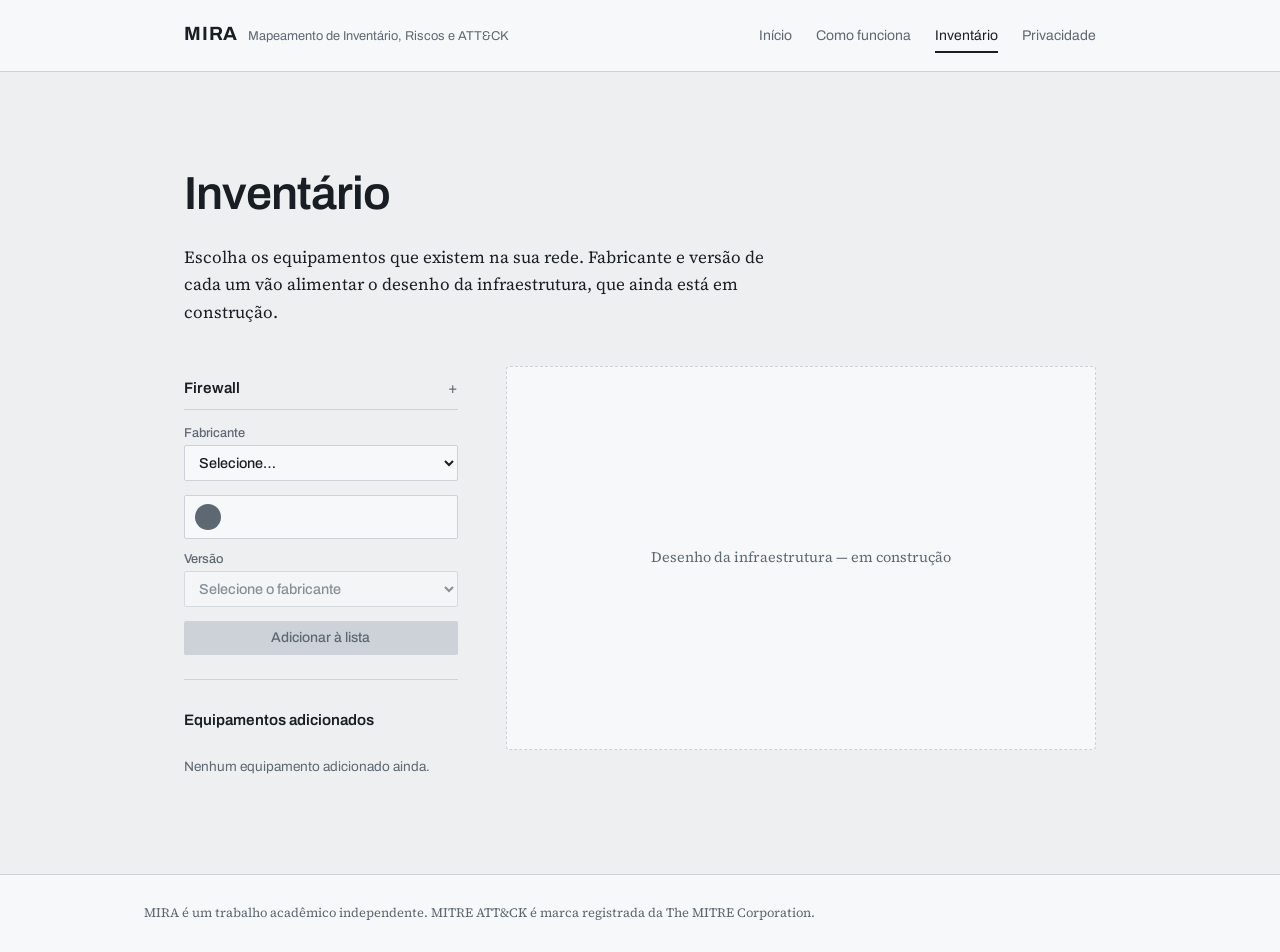
==== inventario.html @ b7feaba7 "test" ====
<!DOCTYPE html>
<html lang="pt-BR">
<head>
<meta charset="utf-8">
<meta name="viewport" content="width=device-width, initial-scale=1">
<title>Inventário — MIRA</title>
<meta name="description" content="Cadastre os equipamentos de rede da sua infraestrutura para gerar o desenho e a análise de vulnerabilidades.">

<link rel="preconnect" href="https://fonts.googleapis.com">
<link rel="preconnect" href="https://fonts.gstatic.com" crossorigin>
<link href="https://fonts.googleapis.com/css2?family=Archivo:wght@400;500;600;700&family=Source+Serif+4:opsz,wght@8..60,400;8..60,600&display=swap" rel="stylesheet">
<link rel="stylesheet" href="css/style.css">
</head>
<body>

<a class="skip" href="#conteudo">Pular para o conteúdo</a>

<header class="topo">
  <div class="faixa">
    <a class="marca" href="index.html#inicio">
      <span class="marca-sigla">MIRA</span>
      <span class="marca-exp">Mapeamento de Inventário, Riscos e ATT&amp;CK</span>
    </a>
    <nav class="nav" aria-label="Principal">
      <a href="index.html#inicio">Início</a>
      <a href="index.html#como">Como funciona</a>
      <a href="inventario.html" aria-current="page">Inventário</a>
      <a href="index.html#privacidade">Privacidade</a>
    </nav>
  </div>
</header>

<main id="conteudo" tabindex="-1">
  <div class="tela">
    <h1>Inventário</h1>
    <p class="lide">
      Escolha os equipamentos que existem na sua rede. Fabricante e versão de
      cada um vão alimentar o desenho da infraestrutura, que ainda está em
      construção.
    </p>

    <div class="layout-inventario">
      <aside class="painel-menu" aria-label="Rede e equipamentos">
        <ul class="lista-categorias">
          <li class="categoria-item">
            <button type="button" class="categoria" data-categoria="firewall" aria-expanded="false">
              Firewall
            </button>
            <div class="categoria-corpo" hidden data-corpo="firewall">

              <label class="campo">
                Fabricante
                <select class="campo-fabricante">
                  <option value="">Carregando…</option>
                </select>
              </label>

              <div class="previa-fabricante" hidden>
                <img class="icone-fabricante" alt="" hidden>
                <span class="icone-generica" hidden></span>
                <span class="nome-fabricante"></span>
              </div>

              <label class="campo">
                Versão
                <select class="campo-versao" disabled>
                  <option value="">Selecione o fabricante</option>
                </select>
              </label>

              <button type="button" class="botao botao-adicionar" disabled>Adicionar à lista</button>
              <p class="nota aviso-carregamento" hidden></p>
            </div>
          </li>
        </ul>

        <div class="lista-adicionados">
          <h2>Equipamentos adicionados</h2>
          <p class="nota vazio-aviso">Nenhum equipamento adicionado ainda.</p>
          <ul class="itens-adicionados"></ul>
        </div>
      </aside>

      <section class="painel-desenho" aria-label="Desenho da infraestrutura">
        <p>Desenho da infraestrutura — em construção</p>
      </section>
    </div>
  </div>
</main>

<footer class="rodape">
  <p>MIRA é um trabalho acadêmico independente. MITRE ATT&amp;CK é marca registrada da The MITRE Corporation.</p>
</footer>

<script src="js/inventario.js"></script>
</body>
</html>
---- css/style.css ----
/* MIRA — folha de estilo única */

:root {
  --base:      #edeff1;
  --papel:     #f7f8f9;
  --tinta:     #191e24;
  --tinta-mid: #5d6873;
  --linha:     #ccd2d8;
  --coberto:   #1f5673;

  --sans: "Archivo", system-ui, sans-serif;
  --serif: "Source Serif 4", Georgia, serif;

  --larg: 62rem;
  --borda: clamp(1.25rem, 4vw, 2.5rem);
}

* { box-sizing: border-box; }

html { -webkit-text-size-adjust: 100%; }

body {
  margin: 0;
  min-height: 100vh;
  display: flex;
  flex-direction: column;
  background: var(--base);
  color: var(--tinta);
  font-family: var(--serif);
  font-size: 1.0625rem;
  line-height: 1.62;
  font-optical-sizing: auto;
}

h1, .nav, .marca, .botao, .nota { font-family: var(--sans); }

a { color: inherit; }

.skip { position: absolute; left: -9999px; background: var(--tinta); color: var(--papel); padding: .6rem 1rem; z-index: 10; }
.skip:focus { left: .5rem; top: .5rem; }

:focus-visible { outline: 2px solid var(--coberto); outline-offset: 3px; }

/* ---------- cabeçalho ---------- */

.topo { border-bottom: 1px solid var(--linha); background: var(--papel); }

.faixa {
  max-width: var(--larg);
  margin: 0 auto;
  padding: 1.15rem var(--borda);
  display: flex;
  flex-wrap: wrap;
  gap: .75rem 2rem;
  align-items: baseline;
  justify-content: space-between;
}

.marca { text-decoration: none; display: flex; align-items: baseline; gap: .65rem; flex-wrap: wrap; }
.marca-sigla { font-weight: 700; letter-spacing: .04em; font-size: 1.2rem; }
.marca-exp { font-size: .8rem; color: var(--tinta-mid); font-weight: 400; }

.nav { display: flex; gap: 1.5rem; font-size: .875rem; }

.nav a {
  text-decoration: none;
  padding-bottom: 3px;
  border-bottom: 2px solid transparent;
  color: var(--tinta-mid);
}
.nav a:hover { color: var(--tinta); }
.nav a[aria-current="page"] { color: var(--tinta); border-bottom-color: var(--tinta); }

/* ---------- telas ---------- */

main { flex: 1; }

.tela {
  max-width: var(--larg);
  margin: 0 auto;
  padding: clamp(3rem, 9vw, 6rem) var(--borda);
}

.tela[hidden] { display: none; }

.tela h1 {
  margin: 0 0 1.5rem;
  font-size: clamp(1.9rem, 4.4vw, 2.9rem);
  line-height: 1.1;
  font-weight: 600;
  letter-spacing: -.022em;
  text-wrap: balance;
}

.lide { margin: 0; max-width: 36em; }

.nota { margin: 1.75rem 0 0; font-size: .85rem; color: var(--tinta-mid); }

.acoes { margin: 2.25rem 0 0; }

.botao {
  display: inline-block;
  font: 500 .925rem var(--sans);
  background: var(--tinta);
  color: var(--papel);
  text-decoration: none;
  border-radius: 2px;
  padding: .75rem 1.35rem;
}
.botao:hover { background: var(--coberto); }

/* ---------- inventário ---------- */

.layout-inventario {
  margin-top: 2.5rem;
  display: grid;
  grid-template-columns: minmax(15rem, 30%) 1fr;
  gap: clamp(1.5rem, 4vw, 3rem);
  align-items: start;
}

.lista-categorias { list-style: none; margin: 0; padding: 0; }

.categoria {
  display: flex;
  justify-content: space-between;
  align-items: center;
  width: 100%;
  border: none;
  border-bottom: 1px solid var(--linha);
  background: none;
  padding: .85rem 0;
  font: 600 .95rem var(--sans);
  color: var(--tinta);
  cursor: pointer;
  text-align: left;
}

.categoria::after { content: "+"; color: var(--tinta-mid); font-weight: 400; }
.categoria[aria-expanded="true"]::after { content: "–"; }

.categoria-corpo {
  display: flex;
  flex-direction: column;
  gap: .85rem;
  padding: 1rem 0 1.5rem;
  border-bottom: 1px solid var(--linha);
}

.campo {
  display: flex;
  flex-direction: column;
  gap: .3rem;
  font: 500 .8rem var(--sans);
  color: var(--tinta-mid);
}

.campo select {
  font: inherit;
  font-size: .9rem;
  color: var(--tinta);
  background: var(--papel);
  border: 1px solid var(--linha);
  border-radius: 2px;
  padding: .5rem .6rem;
}

.campo select:disabled { color: var(--tinta-mid); }

.previa-fabricante {
  display: flex;
  align-items: center;
  gap: .6rem;
  padding: .5rem .6rem;
  background: var(--papel);
  border: 1px solid var(--linha);
  border-radius: 2px;
  font-size: .875rem;
}

.icone-fabricante { width: 26px; height: 26px; object-fit: contain; }

.icone-generica {
  display: inline-flex;
  align-items: center;
  justify-content: center;
  width: 26px;
  height: 26px;
  border-radius: 50%;
  background: var(--tinta-mid);
  color: var(--papel);
  font: 600 .75rem var(--sans);
  flex: none;
}

.botao-adicionar {
  border: none;
  font-size: .875rem;
  padding: .6rem 1rem;
  cursor: pointer;
}

.botao-adicionar:disabled { background: var(--linha); color: var(--tinta-mid); cursor: not-allowed; }

.lista-adicionados { margin-top: 2rem; }
.lista-adicionados h2 { font: 600 .95rem var(--sans); margin: 0 0 .75rem; }

.itens-adicionados { list-style: none; margin: 0; padding: 0; display: flex; flex-direction: column; gap: .5rem; }

.item-adicionado {
  display: flex;
  align-items: center;
  gap: .6rem;
  padding: .5rem .6rem;
  background: var(--papel);
  border: 1px solid var(--linha);
  border-radius: 2px;
  font-size: .85rem;
}

.icone-item { width: 22px; height: 22px; flex: none; }
.item-adicionado .icone-item.icone-generica { font-size: .7rem; }

.texto-item { flex: 1; }

.remover-item {
  border: none;
  background: none;
  color: var(--tinta-mid);
  font-size: 1.1rem;
  line-height: 1;
  cursor: pointer;
  padding: 0 .2rem;
}
.remover-item:hover { color: var(--tinta); }

.painel-desenho {
  min-height: 24rem;
  display: flex;
  align-items: center;
  justify-content: center;
  text-align: center;
  border: 1px dashed var(--linha);
  border-radius: 4px;
  background: var(--papel);
  color: var(--tinta-mid);
  font-size: .9rem;
  padding: 2rem;
}

@media (max-width: 42rem) {
  .layout-inventario { grid-template-columns: 1fr; }
  .painel-desenho { min-height: 14rem; }
}

/* ---------- rodapé ---------- */

.rodape {
  border-top: 1px solid var(--linha);
  background: var(--papel);
  padding: 1.75rem var(--borda);
  font-size: .8rem;
  color: var(--tinta-mid);
}

.rodape p { max-width: var(--larg); margin: 0 auto; }

/* ---------- responsivo ---------- */

@media (max-width: 34rem) {
  .marca-exp { display: none; }
  .nav { gap: 1.15rem; }
}
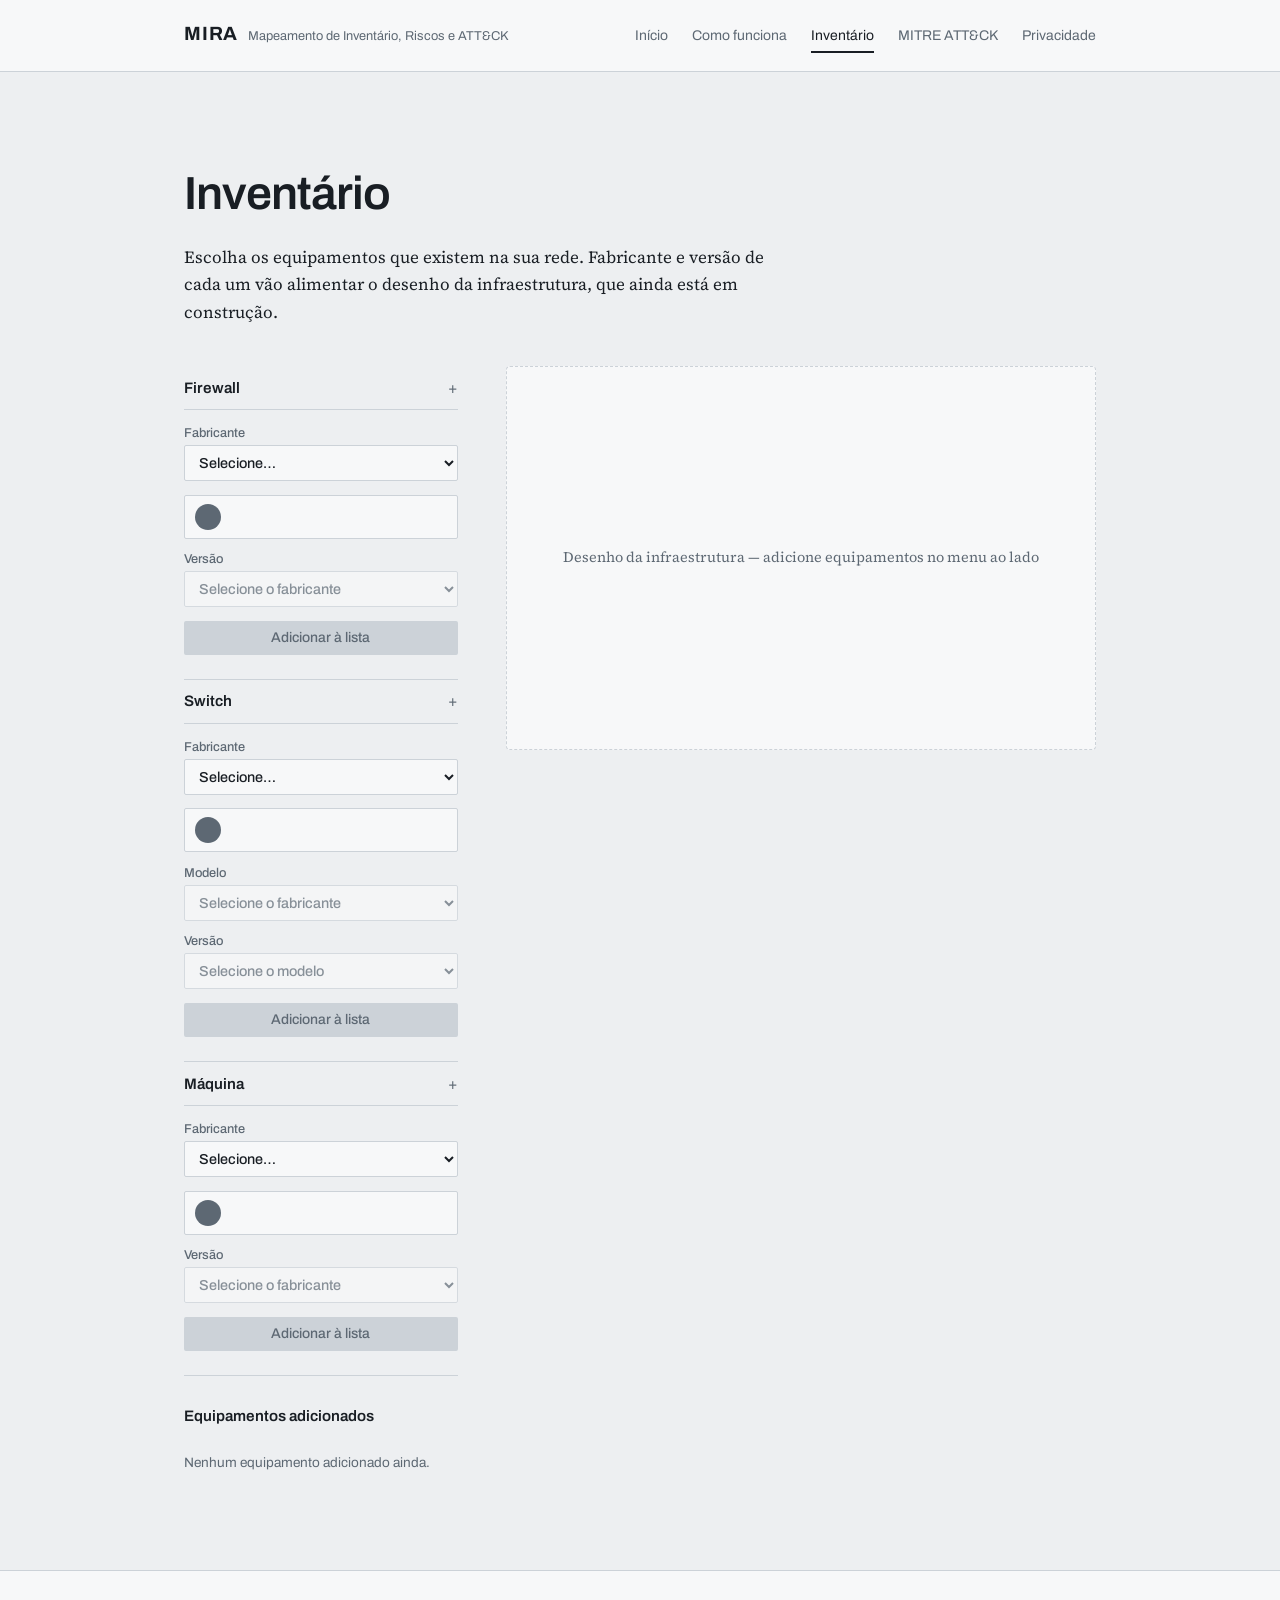
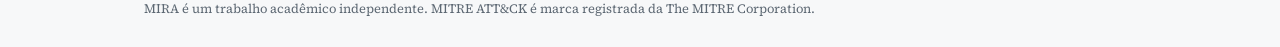
==== commit ce92e944: "up" ====
--- a/inventario.html
+++ b/inventario.html
@@ -25,6 +25,7 @@
       <a href="index.html#inicio">Início</a>
       <a href="index.html#como">Como funciona</a>
       <a href="inventario.html" aria-current="page">Inventário</a>
+      <a href="mitre.html">MITRE ATT&amp;CK</a>
       <a href="index.html#privacidade">Privacidade</a>
     </nav>
   </div>
@@ -72,6 +73,75 @@
               <p class="nota aviso-carregamento" hidden></p>
             </div>
           </li>
+
+          <li class="categoria-item">
+            <button type="button" class="categoria" data-categoria="switch" aria-expanded="false">
+              Switch
+            </button>
+            <div class="categoria-corpo" hidden data-corpo="switch">
+
+              <label class="campo">
+                Fabricante
+                <select class="campo-fabricante">
+                  <option value="">Carregando…</option>
+                </select>
+              </label>
+
+              <div class="previa-fabricante" hidden>
+                <img class="icone-fabricante" alt="" hidden>
+                <span class="icone-generica" hidden></span>
+                <span class="nome-fabricante"></span>
+              </div>
+
+              <label class="campo">
+                Modelo
+                <select class="campo-modelo" disabled>
+                  <option value="">Selecione o fabricante</option>
+                </select>
+              </label>
+
+              <label class="campo">
+                Versão
+                <select class="campo-versao" disabled>
+                  <option value="">Selecione o modelo</option>
+                </select>
+              </label>
+
+              <button type="button" class="botao botao-adicionar" disabled>Adicionar à lista</button>
+              <p class="nota aviso-carregamento" hidden></p>
+            </div>
+          </li>
+
+          <li class="categoria-item">
+            <button type="button" class="categoria" data-categoria="maquina" aria-expanded="false">
+              Máquina
+            </button>
+            <div class="categoria-corpo" hidden data-corpo="maquina">
+
+              <label class="campo">
+                Fabricante
+                <select class="campo-fabricante">
+                  <option value="">Carregando…</option>
+                </select>
+              </label>
+
+              <div class="previa-fabricante" hidden>
+                <img class="icone-fabricante" alt="" hidden>
+                <span class="icone-generica" hidden></span>
+                <span class="nome-fabricante"></span>
+              </div>
+
+              <label class="campo">
+                Versão
+                <select class="campo-versao" disabled>
+                  <option value="">Selecione o fabricante</option>
+                </select>
+              </label>
+
+              <button type="button" class="botao botao-adicionar" disabled>Adicionar à lista</button>
+              <p class="nota aviso-carregamento" hidden></p>
+            </div>
+          </li>
         </ul>
 
         <div class="lista-adicionados">
@@ -82,7 +152,9 @@
       </aside>
 
       <section class="painel-desenho" aria-label="Desenho da infraestrutura">
-        <p>Desenho da infraestrutura — em construção</p>
+        <p class="desenho-vazio">Desenho da infraestrutura — adicione equipamentos no menu ao lado</p>
+        <svg class="linhas-desenho"></svg>
+        <div class="linhas-container"></div>
       </section>
     </div>
   </div>
--- a/css/style.css
+++ b/css/style.css
@@ -108,6 +108,12 @@
   padding: .75rem 1.35rem;
 }
 .botao:hover { background: var(--coberto); }
+
+/* ---------- explicação ---------- */
+
+.bloco-explicacao { margin-top: 2.25rem; max-width: 36em; }
+.bloco-explicacao h2 { font: 600 1.1rem var(--sans); margin: 0 0 .6rem; }
+.bloco-explicacao p { margin: 0; }
 
 /* ---------- inventário ---------- */
 
@@ -235,22 +241,83 @@
 .remover-item:hover { color: var(--tinta); }
 
 .painel-desenho {
+  position: relative;
   min-height: 24rem;
+  border: 1px dashed var(--linha);
+  border-radius: 4px;
+  background: var(--papel);
+  overflow: hidden;
+}
+
+.desenho-vazio {
+  position: absolute;
+  inset: 0;
   display: flex;
   align-items: center;
   justify-content: center;
   text-align: center;
-  border: 1px dashed var(--linha);
-  border-radius: 4px;
-  background: var(--papel);
   color: var(--tinta-mid);
   font-size: .9rem;
   padding: 2rem;
+  margin: 0;
+}
+
+.linhas-desenho {
+  position: absolute;
+  top: 0;
+  left: 0;
+  width: 100%;
+  height: 100%;
+}
+
+.linha-conexao {
+  stroke: var(--linha);
+  stroke-width: 1.5;
+}
+
+.linhas-container {
+  position: absolute;
+  inset: 0;
+}
+
+.no-desenho {
+  position: absolute;
+  width: 6rem;
+  transform: translate(-50%, -50%);
+}
+
+.no-caixa {
+  display: flex;
+  flex-direction: column;
+  align-items: center;
+  gap: .3rem;
+  padding: .5rem .4rem;
+  background: #fff;
+  border: 1px solid var(--linha);
+  border-radius: 4px;
+  box-shadow: 0 1px 3px rgba(25, 30, 36, .08);
+  text-align: center;
+}
+
+.no-categoria {
+  font: 600 .62rem var(--sans);
+  text-transform: uppercase;
+  letter-spacing: .04em;
+  color: var(--coberto);
+}
+
+.no-texto {
+  font-size: .72rem;
+  line-height: 1.25;
+  color: var(--tinta);
+  word-break: break-word;
 }
 
 @media (max-width: 42rem) {
   .layout-inventario { grid-template-columns: 1fr; }
-  .painel-desenho { min-height: 14rem; }
+  .painel-desenho { min-height: 18rem; }
+  .no-desenho { width: 4.75rem; }
+  .no-texto { font-size: .65rem; }
 }
 
 /* ---------- rodapé ---------- */
